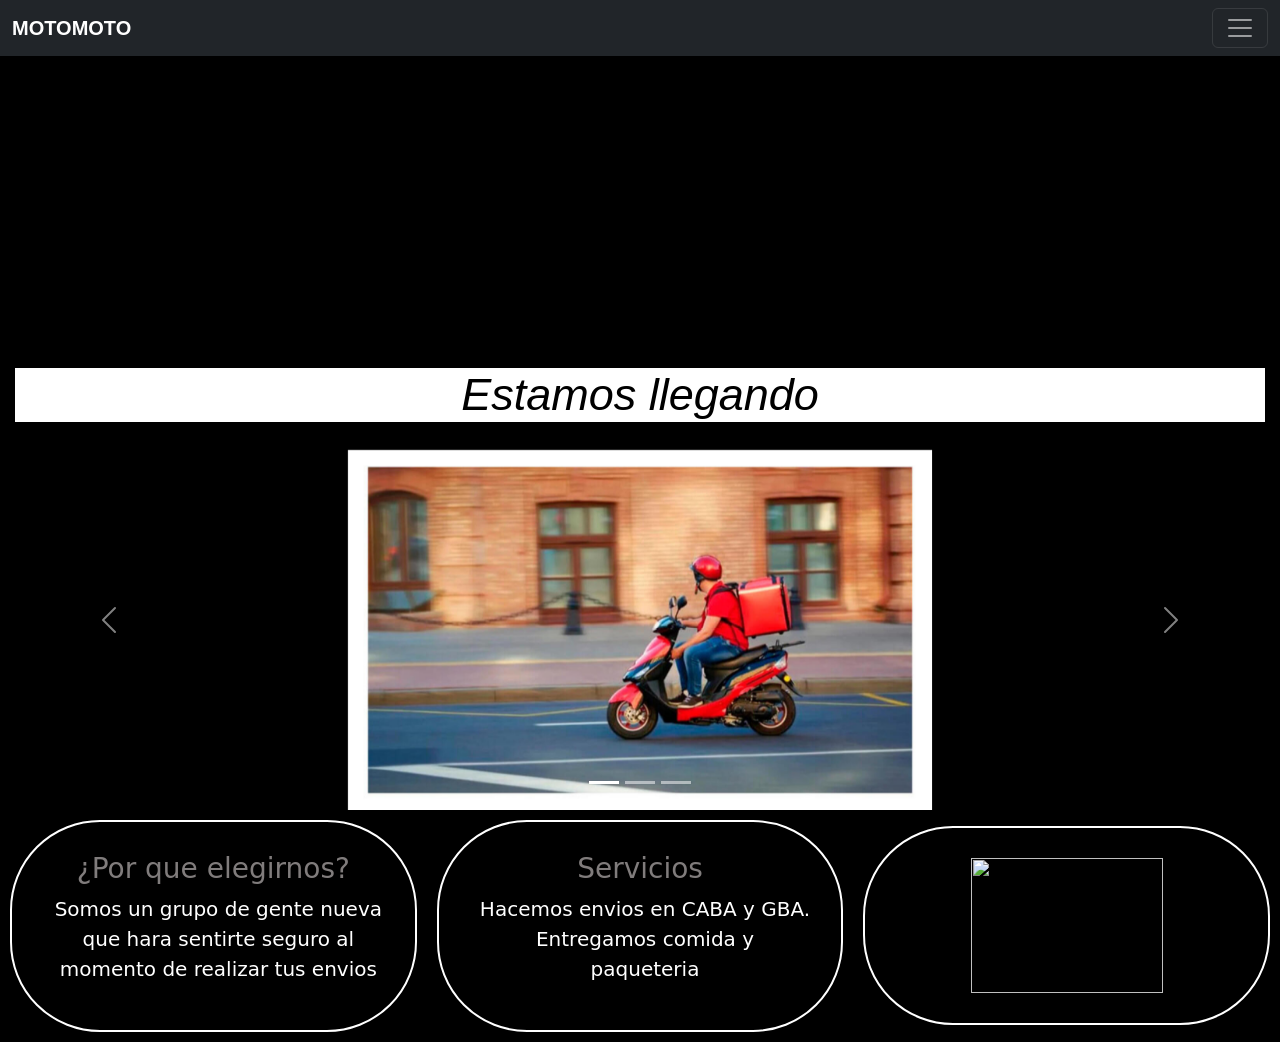
==== index.html @ 637e09ec "nav mayuscula-carussel desplazado" ====
<!DOCTYPE html>
<html lang="en">

<head>
  <link href="https://cdn.jsdelivr.net/npm/bootstrap@5.3.3/dist/css/bootstrap.min.css" rel="stylesheet"
    integrity="sha384-QWTKZyjpPEjISv5WaRU9OFeRpok6YctnYmDr5pNlyT2bRjXh0JMhjY6hW+ALEwIH" crossorigin="anonymous">
  <link rel="stylesheet" href="./css/edicion.css">
  <meta charset="UTF-8">
  <meta name="viewport" content="width=device-width, initial-scale=1.0">
  <title>MotoMoto</title>
</head>

<body>
  <header>
    <nav class="navbar navbar-dark bg-dark fixed-top">
      <div class="container-fluid">
        <a class="navbar-brand" href="#">MOTOMOTO</a>
        <button class="navbar-toggler" type="button" data-bs-toggle="offcanvas" data-bs-target="#offcanvasDarkNavbar"
          aria-controls="offcanvasDarkNavbar" aria-label="Toggle navigation">
          <span class="navbar-toggler-icon"></span>
        </button>
        <div class="offcanvas offcanvas-end text-bg-dark" tabindex="-1" id="offcanvasDarkNavbar"
          aria-labelledby="offcanvasDarkNavbarLabel">
          <div class="offcanvas-header">
            <h5 class="offcanvas-title" id="offcanvasDarkNavbarLabel">ELEGI TU OPCION</h5>
            <button type="button" class="btn-close btn-close-white" data-bs-dismiss="offcanvas"
              aria-label="Close"></button>
          </div>
          <div class="offcanvas-body">
            <ul class="navbar-nav justify-content-end flex-grow-1 pe-3">
              <li class="nav-item">
                <a class="nav-link active" aria-current="page" href="./page/pedi-tu-envio.html">HACE TU PEDIDO</a>
              <li class="nav-item">
                <a class="nav-link" href="./page/destino.html">DESTINO</a>
              </li>
              <li class="nav-item">
                <a class="nav-link" href="./page/Quienes-somos.html">QUIENES SOMOS</a>
              </li>
              <li class="nav-item">
                <a class="nav-link" href="./page/contacto.html">CONTACTO</a>
              </li>

          </div>
        </div>
      </div>
    </nav>
  </header>

  <main class="contenedor-entrega">
    <section class ="motoloca">

    </section>
    <section>
      <h2>Estamos llegando</h>
    </section>
    <div id="carouselExampleIndicators" class="carousel slide">
      <div class="carousel-indicators">
        <button type="button" data-bs-target="#carouselExampleIndicators" data-bs-slide-to="0" class="active"
          aria-current="true" aria-label="Slide 1"></button>
        <button type="button" data-bs-target="#carouselExampleIndicators" data-bs-slide-to="1"
          aria-label="Slide 2"></button>
        <button type="button" data-bs-target="#carouselExampleIndicators" data-bs-slide-to="2"
          aria-label="Slide 3"></button>
      </div>
      <div class="carousel-inner">
        <div class="carousel-item active">
          <img src="./imag/moto-delivery-2terminado.jpg" class="d-block w-100" alt="...">
        </div>
        <div class="carousel-item">
          <img src="./imag/MOTOS-DELIVERYterminado.jpg" class="d-block w-100" alt="...">
        </div>
        <div class="carousel-item">
          <img src="./imag/Banner-moto-delivery_VF-02 (2) (1) (1).jpg" class="d-block w-100" alt="...">
        </div>
      </div>
      <button class="carousel-control-prev" type="button" data-bs-target="#carouselExampleIndicators"
        data-bs-slide="prev">
        <span class="carousel-control-prev-icon" aria-hidden="true"></span>
        <span class="visually-hidden">Previous</span>
      </button>
      <button class="carousel-control-next" type="button" data-bs-target="#carouselExampleIndicators"
        data-bs-slide="next">
        <span class="carousel-control-next-icon" aria-hidden="true"></span>
        <span class="visually-hidden">Next</span>
      </button>
    </Section>
  </main>
  <footer class="footer-padre">
    <div class="cajas-footer">
      <h3>¿Por que elegirnos?</h3>
      <p>Somos un grupo de gente nueva que hara sentirte seguro al momento de realizar tus envios</p>
    </div>
    <div class="cajas-footer">
      <h3>Servicios</h3>
      <p>Hacemos envios en CABA y GBA. Entregamos comida y paqueteria</p>
    </div>
    <div class="cajas-footer">
      <img src="https://metropolis.com.ar/wp-content/uploads/2017/03/google-maps-bs-as.jpg" talk="maps">
    </div>
  </footer>
  <script src="https://cdn.jsdelivr.net/npm/@popperjs/core@2.11.8/dist/umd/popper.min.js"
    integrity="sha384-I7E8VVD/ismYTF4hNIPjVp/Zjvgyol6VFvRkX/vR+Vc4jQkC+hVqc2pM8ODewa9r"
    crossorigin="anonymous"></script>
  <script src="https://cdn.jsdelivr.net/npm/bootstrap@5.3.3/dist/js/bootstrap.min.js"
    integrity="sha384-0pUGZvbkm6XF6gxjEnlmuGrJXVbNuzT9qBBavbLwCsOGabYfZo0T0to5eqruptLy"
    crossorigin="anonymous"></script>
</body>

</html>
---- css/edicion.css ----
* {
       margin: 0;
       padding: 0;
       box-sizing: content-box;
       list-style-type: none;
   }

   /*etiquetas generales*/
   h1 {
       color: white;
       font-family: Impact, Haettenschweiler, 'Arial Narrow Bold', sans-serif, Helvetica, sans-serif;
       text-align: center;
       margin: 15px
   }


   h2 {
       color: gray;
   }

   h3 {
       color: rgb(128, 124, 124);
   }

   h4 {
       color: black;
       font-size: 20px;
       font-family: Arial, Helvetica, sans-serif;
   }

   p {
       color: white;
   }

   a {
       text-decoration: none;
       color: white;
   }

   ol {
       color: cadetblue
   }

   span {
       color: gray;
       font-weight: bolder
   }

   section h2 {
       color: black;
       background-color: white;
       font-size: 5vh;
       text-align: center;
       margin-top: 10px;
       font-family: Verdana, Geneva, Tahoma, sans-serif;
       font-style: oblique;
       margin-left: 15px;
       margin-right: 15px;
   }

   a p {
       text-align: center;
       color: white;
   }

   section h3 {
       color: rgb(128, 128, 128);
       font-size: 30px;
       text-align: center;
   }



   body {
       background-color: black;
   }

   /*header general*/
   header {
       height: 50px;
   }
   .bg-dark {
       background-image: url(../imag/textura-gris.jpg);
       background-repeat: no-repeat;
       background-size: cover;
       background-position: center;
       background-attachment: fixed;
   }

   
   .offcanvas {
       background-image: url(../imag/textura-gris.jpg);
       background-repeat: no-repeat;
       background-size: cover;
       background-position: center;
       background-attachment: fixed;
   }

   .offcanvas-title {
       font-family: 'Segoe UI', Tahoma, Geneva, Verdana, sans-serif;
       font-weight: bolder;
   }

   .navbar-nav {
       align-items: flex-start !important;
       justify-content: center !important;
       padding-left: 15px;
       font-weight: bold;
       --bs-nav-link-hover-color: skyblue;                      
   }

   .navbar-brand {
       font-family: Impact, Haettenschweiler, 'Arial Narrow Bold', sans-serif;
       font-weight: bolder;
   }

   .w-100 {
        width: 100vw;
       height: 40vh;
       margin-top: 20px;
       object-fit: contain;
   }

   .carousel.slide {
    margin-left: 15px;
       margin-right: 15px
   }

   .contenedor-entrega {
       width: 100vw;
       height: 80vh;
       
   }

   .contenedor-entrega .motoloca {
       margin-top: 20px;
       height: 40%;
       background-image: url("../imag/moto-3.jpg");
       background-repeat: no-repeat;
       background-size: cover;
       background-position: center;
       margin-right:15px;
       margin-left: 15px;
   }

   /* footer general todos los archivos*/
   .footer-padre {
       display: flex;
       flex-direction: row;
       justify-content: space-evenly;
       align-items: center;
       margin-top: 20px;


   }

   .cajas-footer {
       display: flex;
       flex-direction: column;
       align-items: center;
       justify-content: center;
       width: 40%;
       height: 40%;
       padding: 30px;
       margin: 10px;
       border: 2px solid white;
       font-size: 20px;
       border-radius: 10vh;
       text-align: center;
       align-items: center;
       color: gray;
   }

   .cajas-footer img {
       height: 15vh;
       width: 15vw;
   }

   div img {
       width: 5vh;
       height: 5vh;
       object-fit: cover;
       align-items: center;
   }

   footer div h3 footer div p {
       margin: 20px;
       text-align: center
   }

   footer H2 {
       background-color: white;
       font-family: "Pacifico", cursive;
       font-size: 10vh;
       color: black;
       text-align: center
   }

   /*destino*/
   .zona {
       display: flex;
       flex-direction: row;
       justify-content: space-around;
       color: black;
       background-image: url("../imag/textura-gris.jpg");
       background-repeat: no-repeat;
       background-size: cover;
       background-position: center;
       background-attachment: fixed;
       padding: 21px;
       margin-left: 21px;
       margin-right: 21px;
   }

   .zona img {
       width: 200px;
       height: 200px;
       display: block;
       margin: 0 auto;
       border: ridge black 8px;
   }

   /*pedi-tu-envio*/
   .solicitud {
       text-align: center;
       margin-top: 5px;
   }

   form div {
       padding: 50px;
       ;
       display: flex;
       flex-direction: column;
       font-family: 'Times New Roman', Times, serif;
       font-weight: bolder;
       font-size: 20px;
       background-image: url(../imag/delivery.jpg);
       padding: 20px;
   }

   label {
       width: 200px;
       background-color: rgba(17, 16, 16, 0.712);
       color: white;
       padding: 4px;
   }

   input {
       width: 200px;
       padding: 2px;
   }

   select {
       width: 200px;
       padding: 2px;
   }

   textarea {
       width: 200px;
       padding: 2px;
   }

   form button {
       background-color: rgba(0, 0, 0, 0.808);
       color: white;
       width: 200px;
       padding: 2px
   }

   section ul li {
       background-color: white;
       color: black;
       font-family: system-ui, 'Trebuchet MS', 'Lucida Sans Unicode', 'Lucida Grande', 'Lucida Sans', Arial, sans-serif;
       text-align: center;
       font-size: 40px;
   }

   /*quienes-somos*/
   .main-contacto {
       margin-right: 20px;
       margin-left: 20px;
   }

   div p {
       margin-left: 10px;
       font: size 30px;
   }

   ol li {
       margin-left: 10px;
       line-height: 50px;
       font-size: 25px
   }


   video {
       width: 400px;
       height: 400px;
   }

   .contenedor-video {
       display: flex;
       flex-direction: row;
       justify-content: space-between;
   }

   .texto {
       text-align: left;
   }

   .whatsapp {
       display: flex;
       flex-direction: column;
       align-items: center;
       justify-content: center;
       background-color: rgb(114, 238, 114);
       height: 10vh;
       width: 100%;
       margin-top: 10px;
   }

   .whatsapp img {
       width: 5vw;
       height: 5vh;
   }

   .instagram {
       display: flex;
       flex-direction: column;
       align-items: center;
       justify-content: center;
       background-color: rgb(187, 64, 146);
       height: 10vh;
       width: 100%;
       margin-right: 10px;
       margin-top: 10px;
   }

   .instagram img {
       width: 8vw;
       height: 8vh;
   }

   .facebook {
       display: flex;
       flex-direction: column;
       align-items: center;
       justify-content: center;
       background-color: rgb(147, 156, 147);
       height: 10vh;
       width: 100%;
       margin-top: 10px;
   }

   .facebook img {
       width: 5vw;
       height: 5vh;
   }

   aside {
       display: grid;
       grid-template-columns: 1fr 1fr 1fr;
       grid-template-rows: 200px;
       justify-content: center;
       margin-left: 20px;
       margin-right: 20px;
       margin-top: 10px;
   }

   aside img {
       width: 100%;
       height: 100%;
   }
    /*piso el padding de bootstrap del nav*/ 
   ol,
   ul {
       padding-left: 0px;
       padding-left: 21px;
       padding-right: 21px;
       padding-top: 10px}

   @media screen and (max-width: 420px) {
        .footer-padre {
           flex-direction: column;
           justify-content: space-evenly;
           align-items: center;
           margin-top: 30px
       }

       .cajas-footer {
           flex-direction: column;
           align-items: center;
           justify-content: center;
           margin-top: 20px;
       }


       .cajas-footer img {
           height: 100%;
           width: 100%;
       }

     

       .zona {
           flex-direction: column;
       }

       .w-100 {
           height: 20vh;
           margin-top: 5px
       }
   }
   @media screen and (max-width:150px) and (max-width:300px) {
    .zona img {width: 25px;
    height: 25px;}
    .zona {width: 100%;}
   }
   @media screen and (max-width:300px) {
    .zona img {width:100px;
    height: 100px;}
   }
   .zona {width: 100%;}
   @media screen and (max-width: 550px) {
       header {
           height: 80px;
       }

       header nav {
           flex-direction: row;
           justify-content: space-around;
           align-items: flex-start
       }

       nav ul {
           flex-direction: column;
           justify-content: center;
           align-items: flex-end;
           font-family: Arial, Helvetica, sans-serif;
           padding-bottom: 20px;
       }

       section h2 {
           margin-left: 16px;
           margin-right: 16px;
           margin-top: 5px;
           text-align: center;
       }


       .zona {
           margin-left: 21px;
           margin-right: 21px;
       }

       main .somos {
           margin-top: 5px;
           text-align: center;

       }

       .w-100 {
           height: 15vh;
           
       }
       

       .texto p {
           margin-left: 30px;
       }

       .main-contacto {
           margin-right: 2px;
       }

       .whatsapp {
           width: 95%;
       }
       .whatsapp img{width: 12vw;}
       .instagram {
           width: 95%;
           }
        .instagram img {width: 21vw;
                        height: 8vh;}

       .facebook {
           width: 95%
       }
       .facebook img {width: 16vw;}

       aside {
           margin-right: 25x;
           margin-left: 22px
       }
    
       .footer-padre {
        flex-direction: column;
        justify-content: space-evenly;
        align-items: center;
        margin-top: 30px
    }
    .carousel-control-prev{background-image: url(../imag/textura-gris.jpg);
        background-repeat: no-repeat;
        background-size: cover;
        background-position: center;
        background-attachment: fixed;
    }
    .carousel-control-next
        {background-image: url(../imag/textura-gris.jpg);
        background-repeat: no-repeat;
        background-size: cover;
        background-position: center;
        background-attachment: fixed;
}

   form div {
       background-repeat: no-repeat;
       background-size: cover;
       background-position: center;
       background-attachment: fixed
   }



   @media screen and (max-width: 550px) {
       .contenedor-entrega {
           height: 40vh;
       }

       .contenedor-video {
           display: flex;
           flex-direction: column;
           margin-top: 35px;
        }
       video {
           width: 100%;
           height: 100%;
       }
   }}
   /*responsive destino*/
   @media screen and  (min-width: 550px) and (max-width: 765px){
    .zona img {width: 150px; 
    height: 150px;}
   }
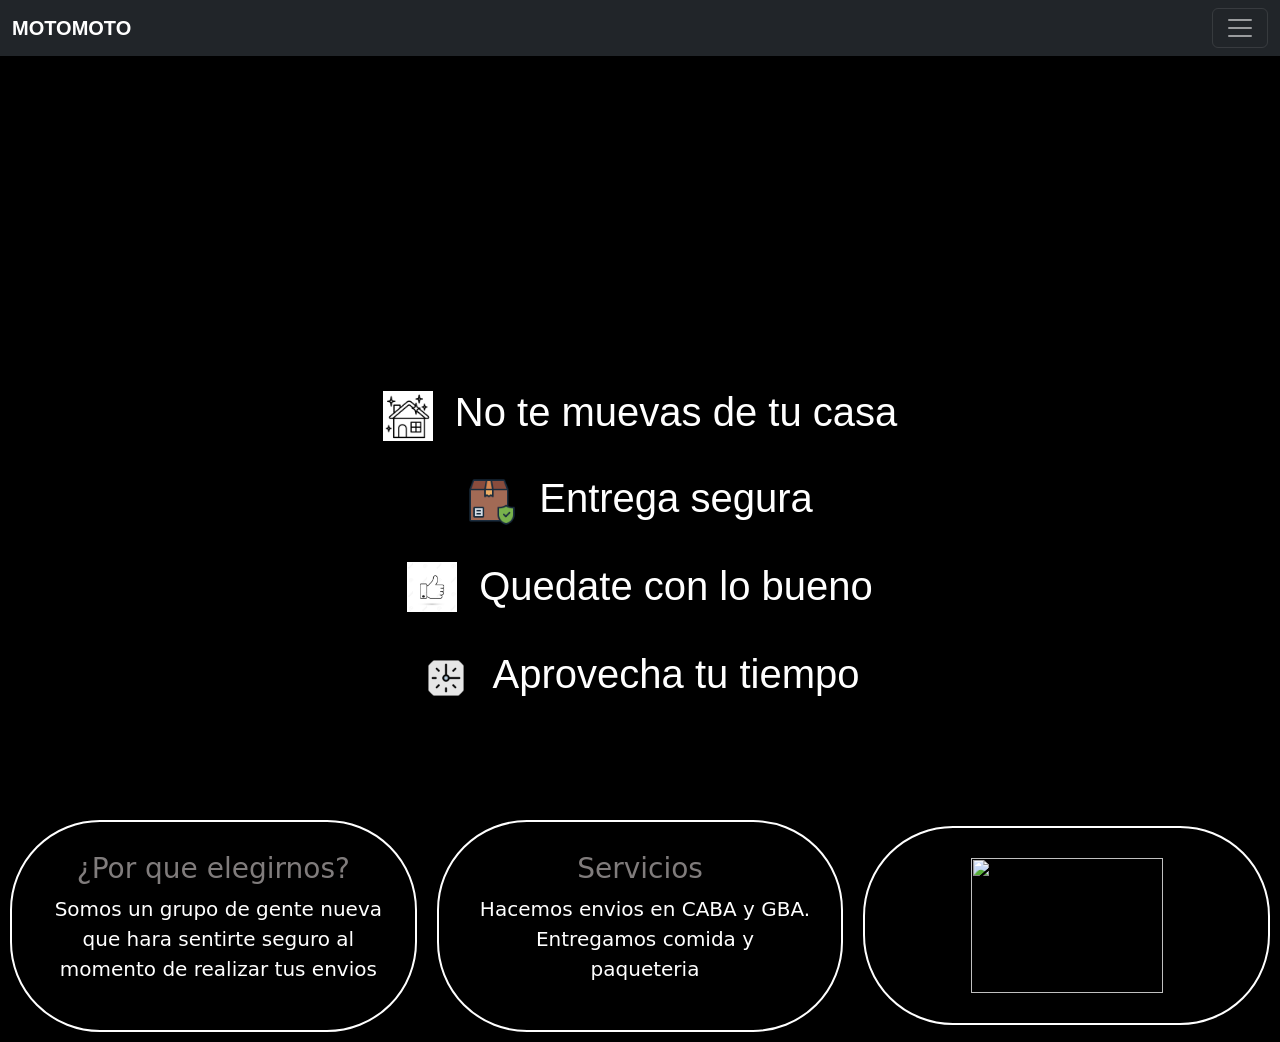
==== commit e5c99c78: "lista index nueva" ====
--- a/index.html
+++ b/index.html
@@ -47,43 +47,28 @@
   </header>
 
   <main class="contenedor-entrega">
-    <section class ="motoloca">
+    <section class="motoloca">
 
     </section>
-    <section>
-      <h2>Estamos llegando</h>
-    </section>
-    <div id="carouselExampleIndicators" class="carousel slide">
-      <div class="carousel-indicators">
-        <button type="button" data-bs-target="#carouselExampleIndicators" data-bs-slide-to="0" class="active"
-          aria-current="true" aria-label="Slide 1"></button>
-        <button type="button" data-bs-target="#carouselExampleIndicators" data-bs-slide-to="1"
-          aria-label="Slide 2"></button>
-        <button type="button" data-bs-target="#carouselExampleIndicators" data-bs-slide-to="2"
-          aria-label="Slide 3"></button>
-      </div>
-      <div class="carousel-inner">
-        <div class="carousel-item active">
-          <img src="./imag/moto-delivery-2terminado.jpg" class="d-block w-100" alt="...">
+    <section class="lista-ventajas">
+     <div class="ventaja">
+        <h4>No te muevas de tu casa</h4>
+        <img src="./imag/casa-proyecto2.jpg" alt="">
+     </div>
+      
+     <div class ="ventaja">
+        <h4>Entrega segura</h4>
+        <img src="./imag/paquete-proyecto2.png" alt="">
+     </div>
+       <div class= "ventaja">
+          <h4>Quedate con lo bueno<h4>
+          <img src="./imag/pulgar-proyecto.jpg" alt="">
+       </div>
+      <div class="ventaja">
+        <h4>Aprovecha tu tiempo</h4> 
+        <img src="./imag/reloj-proyecto2.png" alt="">
         </div>
-        <div class="carousel-item">
-          <img src="./imag/MOTOS-DELIVERYterminado.jpg" class="d-block w-100" alt="...">
-        </div>
-        <div class="carousel-item">
-          <img src="./imag/Banner-moto-delivery_VF-02 (2) (1) (1).jpg" class="d-block w-100" alt="...">
-        </div>
-      </div>
-      <button class="carousel-control-prev" type="button" data-bs-target="#carouselExampleIndicators"
-        data-bs-slide="prev">
-        <span class="carousel-control-prev-icon" aria-hidden="true"></span>
-        <span class="visually-hidden">Previous</span>
-      </button>
-      <button class="carousel-control-next" type="button" data-bs-target="#carouselExampleIndicators"
-        data-bs-slide="next">
-        <span class="carousel-control-next-icon" aria-hidden="true"></span>
-        <span class="visually-hidden">Next</span>
-      </button>
-    </Section>
+  </Section>
   </main>
   <footer class="footer-padre">
     <div class="cajas-footer">
--- a/css/edicion.css
+++ b/css/edicion.css
@@ -115,12 +115,28 @@
    }
 
    .w-100 {
-        width: 100vw;
-       height: 40vh;
+        width: 80vw;
+       height: 20vh;
        margin-top: 20px;
        object-fit: contain;
    }
-
+   .lista-ventajas img {width: 50px;
+                        height: 50px}
+    .lista-ventajas h4{color: white;
+                        font-size: 40px;}
+
+    .lista-ventajas{ margin-top: 20px}
+    .ventaja {      
+                    display: flex;
+                    flex-direction: row-reverse;
+                    justify-content: center;
+                    align-items: center;
+                    gap: 22px;
+                    margin-top:30px}
+   .ventaja:hover{transform:scale(1.1)}
+
+                   
+   /*destino*/
    .carousel.slide {
     margin-left: 15px;
        margin-right: 15px
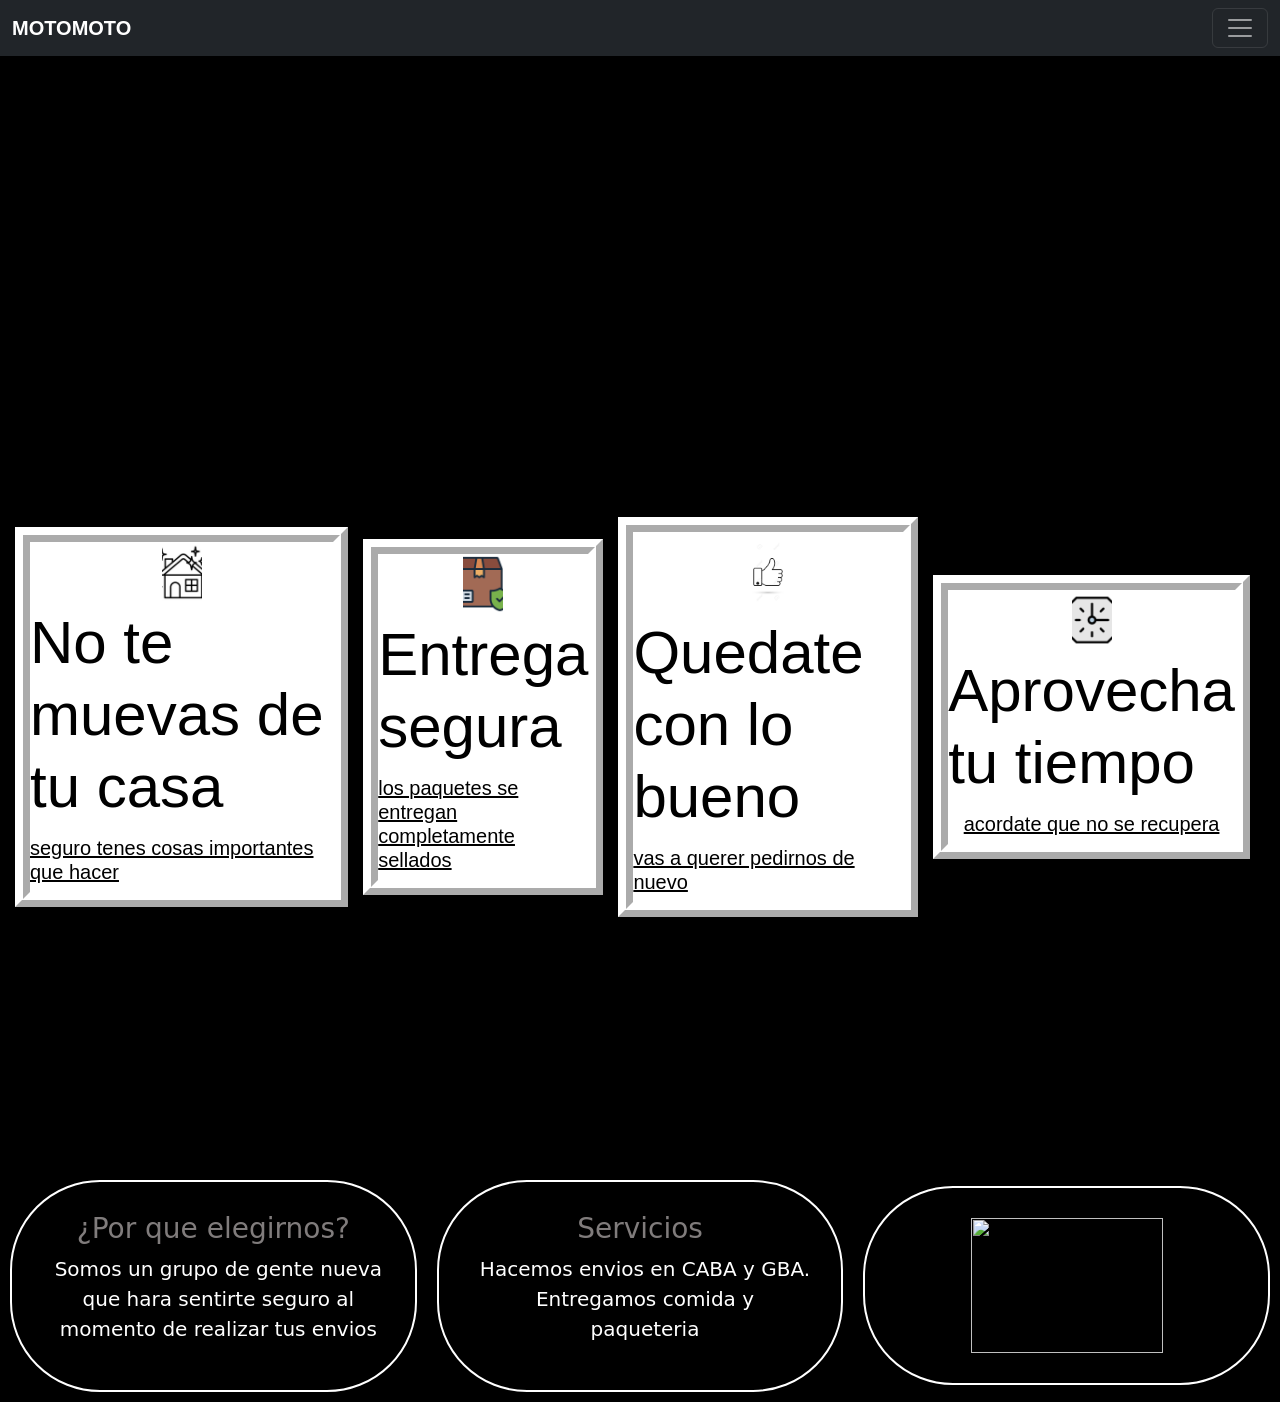
==== commit 77c200b7: "modificaciones solicitadas" ====
--- a/index.html
+++ b/index.html
@@ -52,19 +52,23 @@
     </section>
     <section class="lista-ventajas">
      <div class="ventaja">
+      <h5>seguro tenes cosas importantes que hacer</h5>
         <h4>No te muevas de tu casa</h4>
         <img src="./imag/casa-proyecto2.jpg" alt="">
      </div>
       
      <div class ="ventaja">
+      <h5>los paquetes se entregan completamente sellados</h5>
         <h4>Entrega segura</h4>
         <img src="./imag/paquete-proyecto2.png" alt="">
      </div>
        <div class= "ventaja">
+        <h5> vas a querer pedirnos de nuevo</h5>
           <h4>Quedate con lo bueno<h4>
           <img src="./imag/pulgar-proyecto.jpg" alt="">
        </div>
       <div class="ventaja">
+        <h5>acordate que no se recupera</h5>
         <h4>Aprovecha tu tiempo</h4> 
         <img src="./imag/reloj-proyecto2.png" alt="">
         </div>
--- a/css/edicion.css
+++ b/css/edicion.css
@@ -79,6 +79,7 @@
    header {
        height: 50px;
    }
+
    .bg-dark {
        background-image: url(../imag/textura-gris.jpg);
        background-repeat: no-repeat;
@@ -87,7 +88,7 @@
        background-attachment: fixed;
    }
 
-   
+
    .offcanvas {
        background-image: url(../imag/textura-gris.jpg);
        background-repeat: no-repeat;
@@ -106,7 +107,7 @@
        justify-content: center !important;
        padding-left: 15px;
        font-weight: bold;
-       --bs-nav-link-hover-color: skyblue;                      
+       --bs-nav-link-hover-color: skyblue;
    }
 
    .navbar-brand {
@@ -114,38 +115,12 @@
        font-weight: bolder;
    }
 
-   .w-100 {
-        width: 80vw;
-       height: 20vh;
-       margin-top: 20px;
-       object-fit: contain;
-   }
-   .lista-ventajas img {width: 50px;
-                        height: 50px}
-    .lista-ventajas h4{color: white;
-                        font-size: 40px;}
-
-    .lista-ventajas{ margin-top: 20px}
-    .ventaja {      
-                    display: flex;
-                    flex-direction: row-reverse;
-                    justify-content: center;
-                    align-items: center;
-                    gap: 22px;
-                    margin-top:30px}
-   .ventaja:hover{transform:scale(1.1)}
-
-                   
-   /*destino*/
-   .carousel.slide {
-    margin-left: 15px;
-       margin-right: 15px
-   }
-
+   /*index*/
    .contenedor-entrega {
        width: 100vw;
-       height: 80vh;
-       
+       height: 120vh;
+       color: black;
+
    }
 
    .contenedor-entrega .motoloca {
@@ -155,8 +130,69 @@
        background-repeat: no-repeat;
        background-size: cover;
        background-position: center;
-       margin-right:15px;
+       margin-right: 15px;
        margin-left: 15px;
+   }
+
+   .lista-ventajas img {
+       width: 40px;
+       height: 60px
+   }
+
+   .lista-ventajas h4 {
+       color: black;
+       font-size: 60px;
+   }
+
+
+
+   .lista-ventajas {
+       display: flex;
+       flex-direction: row;
+       justify-content: center;
+       align-items: center;
+       margin-top: 15px;
+       margin-right: 15px;
+       margin-left: 15px;
+   }
+
+   .ventaja {
+       background-color: white;
+       color: black;
+       display: flex;
+       width: fit-content;
+       flex-direction: column-reverse;
+       justify-content: center;
+       align-items: center;
+       gap: 5px;
+       margin-right: 15px;
+       border: ridge white 15px
+   }
+
+   .ventaja:hover {
+       transform: scale(1.1)
+   }
+
+   .ventaja h5 {
+       color: black;
+       font-family: 'Gill Sans', 'Gill Sans MT', Calibri, 'Trebuchet MS', sans-serif;
+       text-decoration: underline;
+       position: relative;
+       font-size: 20x;
+   }
+
+
+   /*destino*/
+   .w-100 {
+       width: 80vw;
+       height: 20vh;
+       margin-top: 20px;
+       object-fit: contain;
+   }
+
+   .carousel.slide {
+       margin-left: 15px;
+       margin-right: 15px
    }
 
    /* footer general todos los archivos*/
@@ -236,6 +272,19 @@
        border: ridge black 8px;
    }
 
+   .carousel.slide {
+       margin-left: 15px;
+       margin-right: 15px
+   }
+
+   .w-100 {
+       width: 80vw;
+       height: 20vh;
+       margin-top: 20px;
+       object-fit: contain;
+   }
+
+
    /*pedi-tu-envio*/
    .solicitud {
        text-align: center;
@@ -387,16 +436,18 @@
        width: 100%;
        height: 100%;
    }
-    /*piso el padding de bootstrap del nav*/ 
+
+   /*piso el padding de bootstrap del nav*/
    ol,
    ul {
        padding-left: 0px;
        padding-left: 21px;
        padding-right: 21px;
-       padding-top: 10px}
+       padding-top: 10px
+   }
 
    @media screen and (max-width: 420px) {
-        .footer-padre {
+       .footer-padre {
            flex-direction: column;
            justify-content: space-evenly;
            align-items: center;
@@ -416,7 +467,7 @@
            width: 100%;
        }
 
-     
+
 
        .zona {
            flex-direction: column;
@@ -427,16 +478,75 @@
            margin-top: 5px
        }
    }
-   @media screen and (max-width:150px) and (max-width:300px) {
-    .zona img {width: 25px;
-    height: 25px;}
-    .zona {width: 100%;}
-   }
+
+   @media screen and (min-width:150px) and (max-width:360px) {
+
+       .zona img {
+           width: 25px;
+           height: 25px;
+       }
+
+       .zona {
+           width: 100%;
+       }
+
+       .lista-ventajas {
+           flex-direction: column;
+           align-items: flex-start;
+           justify-content: flex-start;
+           margin-right: 5px;
+           margin-left: 5px;
+           margin-top: 0px;
+       }
+
+       .lista-ventajas .ventaja {
+           margin-top: 20px;
+       }
+   }
+
    @media screen and (max-width:300px) {
-    .zona img {width:100px;
-    height: 100px;}
-   }
-   .zona {width: 100%;}
+       .zona img {
+           width: 100px;
+           height: 100px;
+       }
+
+       .zona {
+           width: 100%;
+       }
+
+       .lista-ventaja {
+           flex-direction: column;
+           justify-content: left;
+           align-items: center;
+       }
+
+       .ventaja {
+           background-color: white;
+           color: black;
+           display: flex;
+           width: fit-content;
+           flex-direction: column-reverse;
+           justify-content: center;
+           align-items: center;
+           gap: 0px;
+           margin-top: 2px;
+           border: ridge white 5px
+       }
+
+       .lista-ventajas img {
+           width: 30px;
+           height: 30px;
+       }
+
+       .lista-ventaja h5 {
+
+
+
+           color: black;
+           font-size: 21px
+       }
+   }
+
    @media screen and (max-width: 550px) {
        header {
            height: 80px;
@@ -465,7 +575,8 @@
 
 
        .zona {
-           margin-left: 21px;
+           width: 80%;
+           margin-left: 15px;
            margin-right: 21px;
        }
 
@@ -477,9 +588,9 @@
 
        .w-100 {
            height: 15vh;
-           
-       }
-       
+
+       }
+
 
        .texto p {
            margin-left: 30px;
@@ -492,69 +603,128 @@
        .whatsapp {
            width: 95%;
        }
-       .whatsapp img{width: 12vw;}
+
+       .whatsapp img {
+           width: 12vw;
+       }
+
        .instagram {
            width: 95%;
-           }
-        .instagram img {width: 21vw;
-                        height: 8vh;}
+       }
+
+       .instagram img {
+           width: 21vw;
+           height: 8vh;
+       }
 
        .facebook {
            width: 95%
        }
-       .facebook img {width: 16vw;}
+
+       .facebook img {
+           width: 16vw;
+       }
 
        aside {
            margin-right: 25x;
            margin-left: 22px
        }
-    
+
        .footer-padre {
-        flex-direction: column;
-        justify-content: space-evenly;
-        align-items: center;
-        margin-top: 30px
-    }
-    .carousel-control-prev{background-image: url(../imag/textura-gris.jpg);
-        background-repeat: no-repeat;
-        background-size: cover;
-        background-position: center;
-        background-attachment: fixed;
-    }
-    .carousel-control-next
-        {background-image: url(../imag/textura-gris.jpg);
-        background-repeat: no-repeat;
-        background-size: cover;
-        background-position: center;
-        background-attachment: fixed;
-}
-
-   form div {
-       background-repeat: no-repeat;
-       background-size: cover;
-       background-position: center;
-       background-attachment: fixed
-   }
-
-
-
-   @media screen and (max-width: 550px) {
+           flex-direction: column;
+           justify-content: space-evenly;
+           align-items: center;
+           margin-top: 30px
+       }
+
+       .carousel-control-prev {
+           background-image: url(../imag/textura-gris.jpg);
+           background-repeat: no-repeat;
+           background-size: cover;
+           background-position: center;
+           background-attachment: fixed;
+       }
+
+       .carousel-control-next {
+           background-image: url(../imag/textura-gris.jpg);
+           background-repeat: no-repeat;
+           background-size: cover;
+           background-position: center;
+           background-attachment: fixed;
+       }
+
+       .lista-ventaja {
+           flex-direction: column;
+           justify-content: left;
+           align-items: center;
+       }
+
+       .ventaja {
+           background-color: black;
+           color: white;
+           display: flex;
+           width: fit-content;
+           flex-direction: column-reverse;
+           justify-content: center;
+           align-items: center;
+           gap: 5px;
+           margin-top: 2px;
+           border: ridge white 5px
+       }
+
+       .lista-ventajas img {
+           width: 30px;
+           height: 30px;
+       }
+
+
+       .lista-ventajas h4 {
+           font-size: 21px
+       }
+
+
+       form div {
+           background-repeat: no-repeat;
+           background-size: cover;
+           background-position: center;
+           background-attachment: fixed
+       }
+
        .contenedor-entrega {
-           height: 40vh;
-       }
-
-       .contenedor-video {
+           height: 80vh
+       }
+
+       .contenedor-entrega .motoloca {
+           margin-top: 20px;
+           height: 40%;
+           background-image: url("../imag/moto-3.jpg");
+           background-repeat: no-repeat;
+           background-size: cover;
+           background-position: center;
+           margin-right: 2px;
+           margin-left: 2px;
+       }
+
+       .contenedor-entrega {
+           height: 60vh
+       }
+
+       .contenedor-vi {
            display: flex;
            flex-direction: column;
            margin-top: 35px;
-        }
+       }
+
        video {
            width: 100%;
            height: 100%;
        }
-   }}
+   }
+
    /*responsive destino*/
-   @media screen and  (min-width: 550px) and (max-width: 765px){
-    .zona img {width: 150px; 
-    height: 150px;}
+   @media screen and (min-width: 550px) and (max-width: 765px) {
+       .zona img {
+           width: 150px;
+           height: 150px;
+       }
    }
